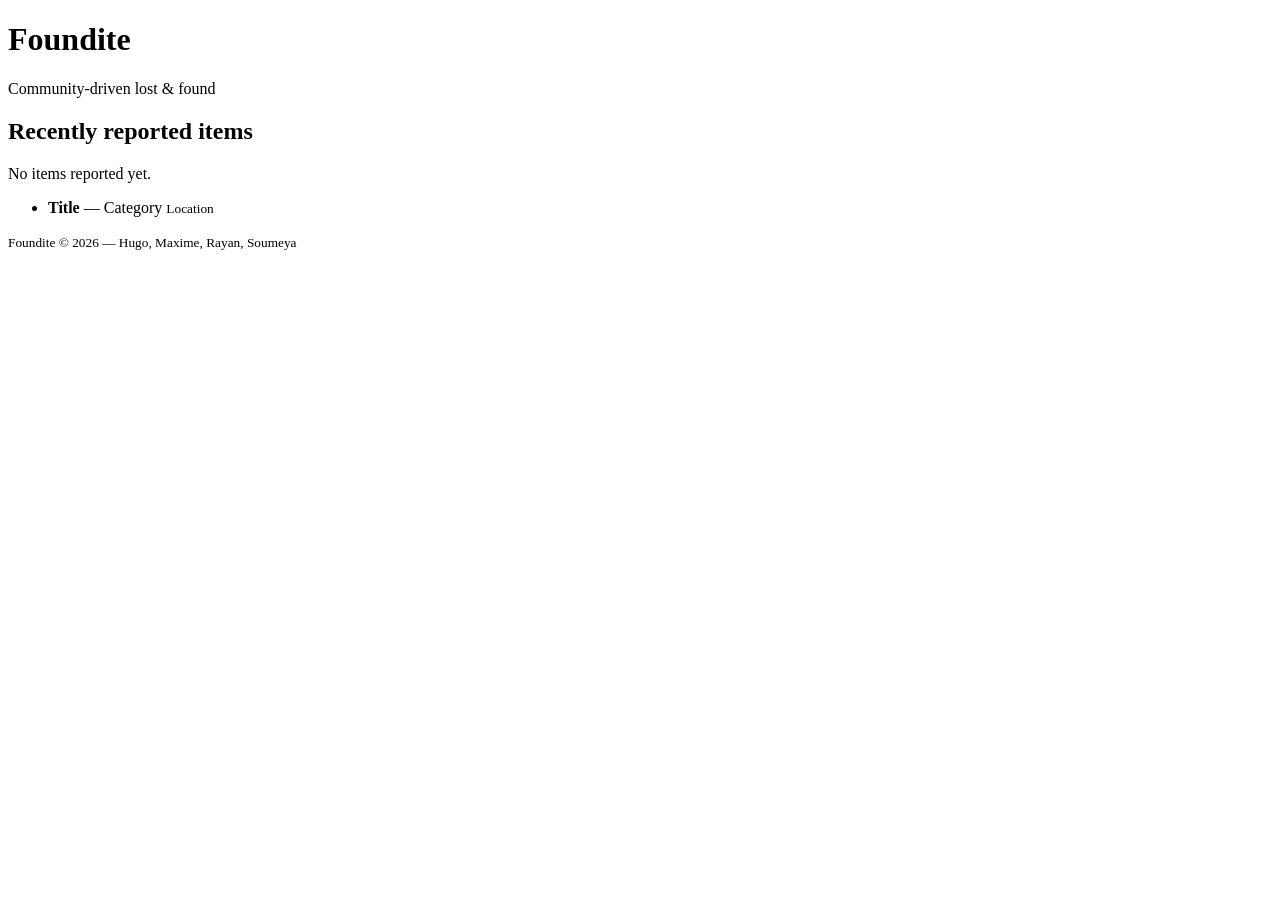
==== src/main/resources/templates/index.html @ 5bd6bc3c "feat(web): add home page and item detail view" ====
<!DOCTYPE html>
<html lang="en" xmlns:th="http://www.thymeleaf.org">
<head>
    <meta charset="UTF-8">
    <title>Foundite — Lost & Found</title>
    <link rel="stylesheet" th:href="@{/css/style.css}">
</head>
<body>
    <header>
        <h1>Foundite</h1>
        <p>Community-driven lost &amp; found</p>
    </header>

    <main>
        <h2>Recently reported items</h2>

        <div th:if="${items.isEmpty()}">
            <p>No items reported yet.</p>
        </div>

        <ul class="items-list">
            <li th:each="item : ${items}">
                <a th:href="@{'/items/' + ${item.id}}">
                    <strong th:text="${item.title}">Title</strong>
                </a>
                — <span th:text="${item.category}">Category</span>
                <small th:text="${item.location}">Location</small>
            </li>
        </ul>
    </main>

    <footer>
        <small>Foundite &copy; 2026 — Hugo, Maxime, Rayan, Soumeya</small>
    </footer>
</body>
</html>
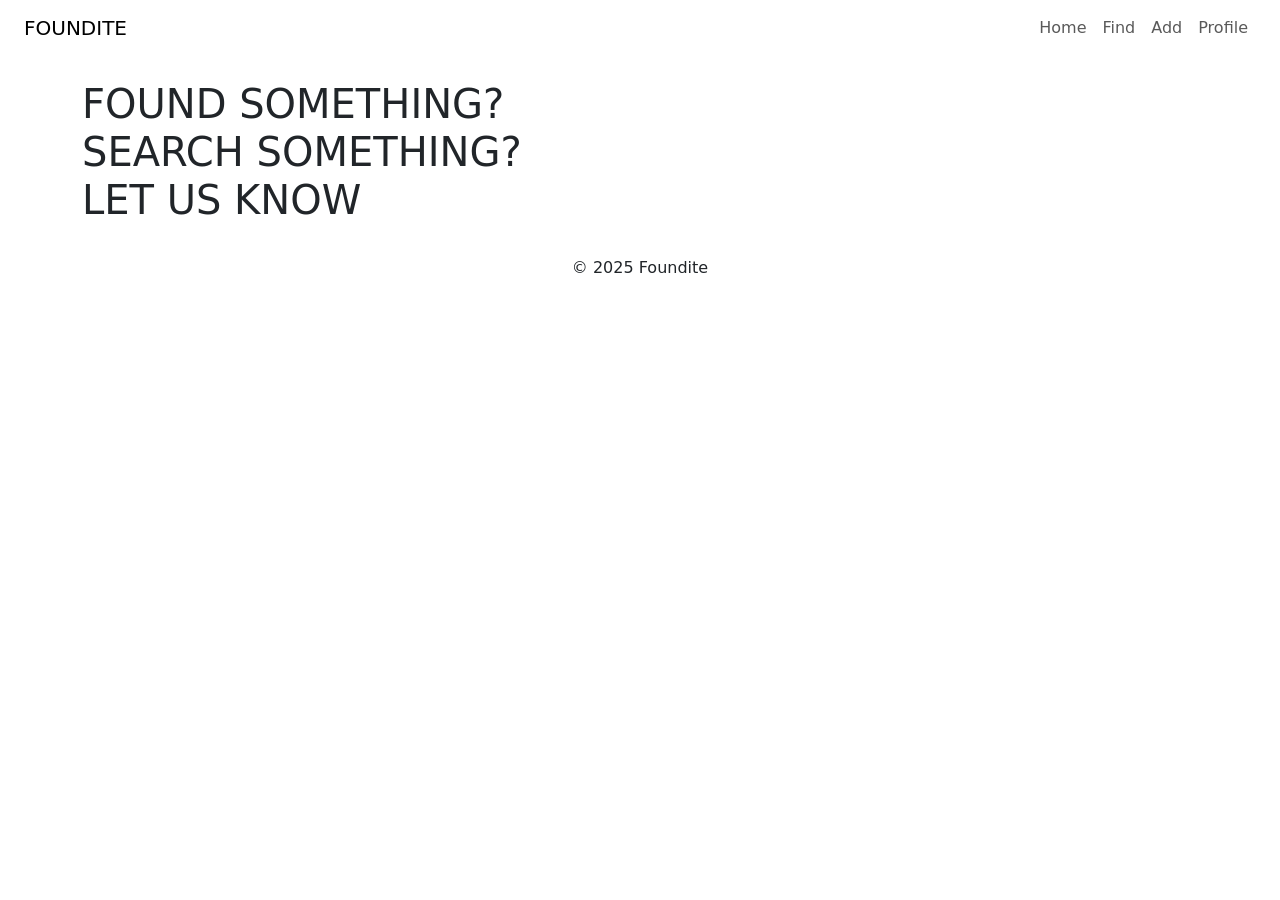
==== commit 05064967: "Add the home page : index.html + index.css" ====
--- a/src/main/resources/templates/index.html
+++ b/src/main/resources/templates/index.html
@@ -1,36 +1,64 @@
-<!DOCTYPE html>
+<!doctype html>
 <html lang="en" xmlns:th="http://www.thymeleaf.org">
-<head>
-    <meta charset="UTF-8">
-    <title>Foundite — Lost & Found</title>
-    <link rel="stylesheet" th:href="@{/css/style.css}">
-</head>
-<body>
-    <header>
-        <h1>Foundite</h1>
-        <p>Community-driven lost &amp; found</p>
-    </header>
+  <head>
+    <meta charset="UTF-8" />
+    <meta name="viewport" content="width=device-width, initial-scale=1.0" />
+    <title>Foundite</title>
 
-    <main>
-        <h2>Recently reported items</h2>
+    <link
+      href="https://cdn.jsdelivr.net/npm/bootstrap@5.3.3/dist/css/bootstrap.min.css"
+      rel="stylesheet"
+    />
+    <link
+      href="https://fonts.googleapis.com/css2?family=Inter:wght@400;600;700&display=swap"
+      rel="stylesheet"
+    />
+    <link th:href="@{/css/index.css}" rel="stylesheet" />
+  </head>
+  <body>
+    <nav class="navbar navbar-expand-md navbar-foundite px-4">
+      <a class="navbar-brand" th:href="@{/}">FOUNDITE</a>
 
-        <div th:if="${items.isEmpty()}">
-            <p>No items reported yet.</p>
+      <button
+        class="navbar-toggler ms-auto"
+        type="button"
+        data-bs-toggle="collapse"
+        data-bs-target="#navMenu"
+      >
+        <span class="navbar-toggler-icon"></span>
+      </button>
+
+      <div class="collapse navbar-collapse justify-content-end" id="navMenu">
+        <ul class="navbar-nav">
+          <li class="nav-item">
+            <a class="nav-link" th:href="@{/}">Home</a>
+          </li>
+          <li class="nav-item">
+            <a class="nav-link" th:href="@{/items}">Find</a>
+          </li>
+          <li class="nav-item">
+            <a class="nav-link" th:href="@{/items/new}">Add</a>
+          </li>
+          <li class="nav-item">
+            <a class="nav-link" th:href="@{/profile}">Profile</a>
+          </li>
+        </ul>
+      </div>
+    </nav>
+
+    <section class="hero">
+      <img class="hero-bg" th:src="@{/images/1.png}" alt="" />
+      <div class="container">
+        <div class="hero-box">
+          <h1>FOUND SOMETHING?<br />SEARCH SOMETHING?<br />LET US KNOW</h1>
         </div>
+      </div>
+    </section>
 
-        <ul class="items-list">
-            <li th:each="item : ${items}">
-                <a th:href="@{'/items/' + ${item.id}}">
-                    <strong th:text="${item.title}">Title</strong>
-                </a>
-                — <span th:text="${item.category}">Category</span>
-                <small th:text="${item.location}">Location</small>
-            </li>
-        </ul>
-    </main>
+    <footer class="py-4 text-center">
+      <p class="mb-0">&copy; 2025 Foundite</p>
+    </footer>
 
-    <footer>
-        <small>Foundite &copy; 2026 — Hugo, Maxime, Rayan, Soumeya</small>
-    </footer>
-</body>
-</html>+    <script src="https://cdn.jsdelivr.net/npm/bootstrap@5.3.3/dist/js/bootstrap.bundle.min.js"></script>
+  </body>
+</html>
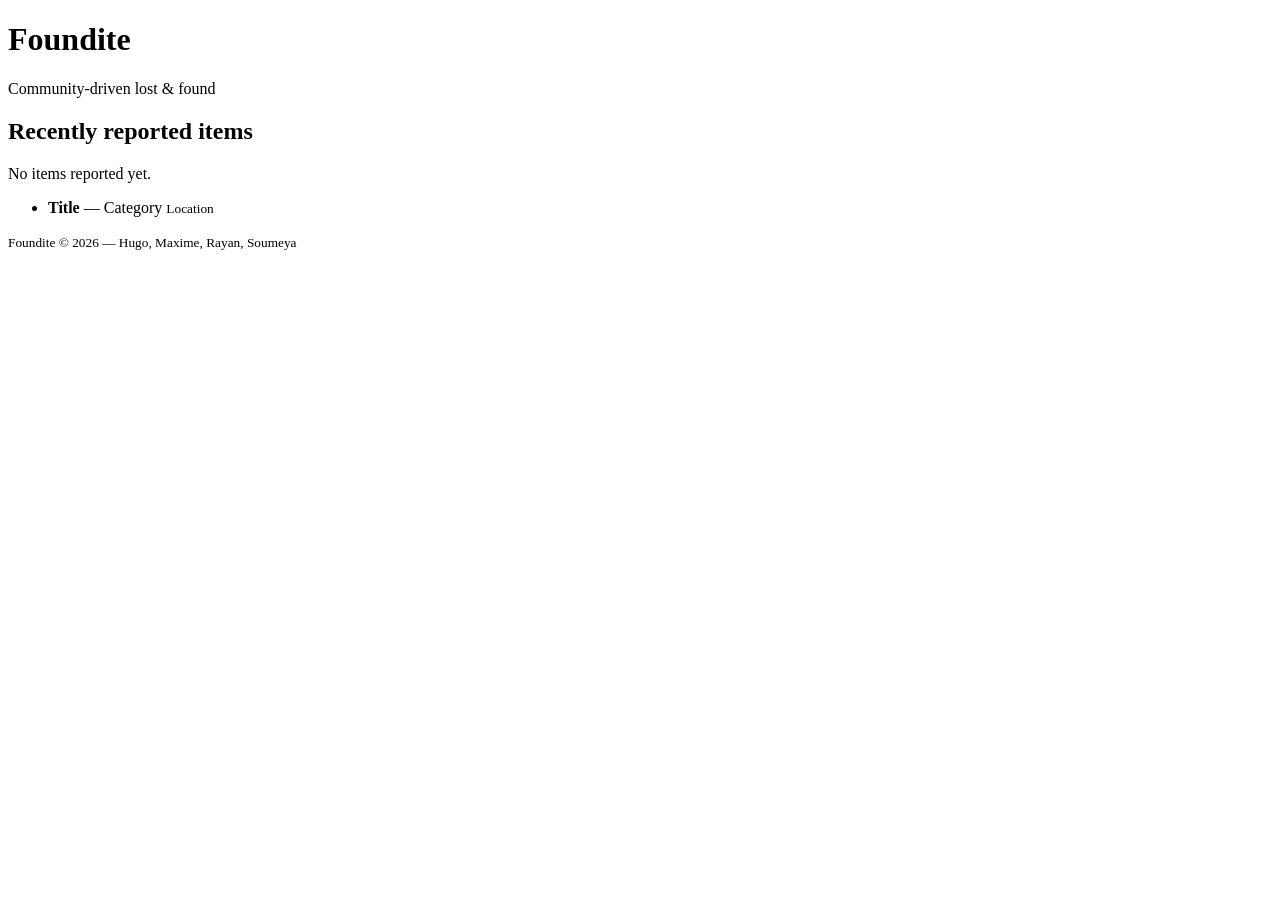
==== commit f917bae8: "merge: integrate initial Spring Boot project base into main" ====
--- a/src/main/resources/templates/index.html
+++ b/src/main/resources/templates/index.html
@@ -1,64 +1,36 @@
-<!doctype html>
+<!DOCTYPE html>
 <html lang="en" xmlns:th="http://www.thymeleaf.org">
-  <head>
-    <meta charset="UTF-8" />
-    <meta name="viewport" content="width=device-width, initial-scale=1.0" />
-    <title>Foundite</title>
+<head>
+    <meta charset="UTF-8">
+    <title>Foundite — Lost & Found</title>
+    <link rel="stylesheet" th:href="@{/css/style.css}">
+</head>
+<body>
+    <header>
+        <h1>Foundite</h1>
+        <p>Community-driven lost &amp; found</p>
+    </header>
 
-    <link
-      href="https://cdn.jsdelivr.net/npm/bootstrap@5.3.3/dist/css/bootstrap.min.css"
-      rel="stylesheet"
-    />
-    <link
-      href="https://fonts.googleapis.com/css2?family=Inter:wght@400;600;700&display=swap"
-      rel="stylesheet"
-    />
-    <link th:href="@{/css/index.css}" rel="stylesheet" />
-  </head>
-  <body>
-    <nav class="navbar navbar-expand-md navbar-foundite px-4">
-      <a class="navbar-brand" th:href="@{/}">FOUNDITE</a>
+    <main>
+        <h2>Recently reported items</h2>
 
-      <button
-        class="navbar-toggler ms-auto"
-        type="button"
-        data-bs-toggle="collapse"
-        data-bs-target="#navMenu"
-      >
-        <span class="navbar-toggler-icon"></span>
-      </button>
+        <div th:if="${items.isEmpty()}">
+            <p>No items reported yet.</p>
+        </div>
 
-      <div class="collapse navbar-collapse justify-content-end" id="navMenu">
-        <ul class="navbar-nav">
-          <li class="nav-item">
-            <a class="nav-link" th:href="@{/}">Home</a>
-          </li>
-          <li class="nav-item">
-            <a class="nav-link" th:href="@{/items}">Find</a>
-          </li>
-          <li class="nav-item">
-            <a class="nav-link" th:href="@{/items/new}">Add</a>
-          </li>
-          <li class="nav-item">
-            <a class="nav-link" th:href="@{/profile}">Profile</a>
-          </li>
+        <ul class="items-list">
+            <li th:each="item : ${items}">
+                <a th:href="@{'/items/' + ${item.id}}">
+                    <strong th:text="${item.title}">Title</strong>
+                </a>
+                — <span th:text="${item.category}">Category</span>
+                <small th:text="${item.location}">Location</small>
+            </li>
         </ul>
-      </div>
-    </nav>
+    </main>
 
-    <section class="hero">
-      <img class="hero-bg" th:src="@{/images/1.png}" alt="" />
-      <div class="container">
-        <div class="hero-box">
-          <h1>FOUND SOMETHING?<br />SEARCH SOMETHING?<br />LET US KNOW</h1>
-        </div>
-      </div>
-    </section>
-
-    <footer class="py-4 text-center">
-      <p class="mb-0">&copy; 2025 Foundite</p>
+    <footer>
+        <small>Foundite &copy; 2026 — Hugo, Maxime, Rayan, Soumeya</small>
     </footer>
-
-    <script src="https://cdn.jsdelivr.net/npm/bootstrap@5.3.3/dist/js/bootstrap.bundle.min.js"></script>
-  </body>
-</html>
+</body>
+</html>
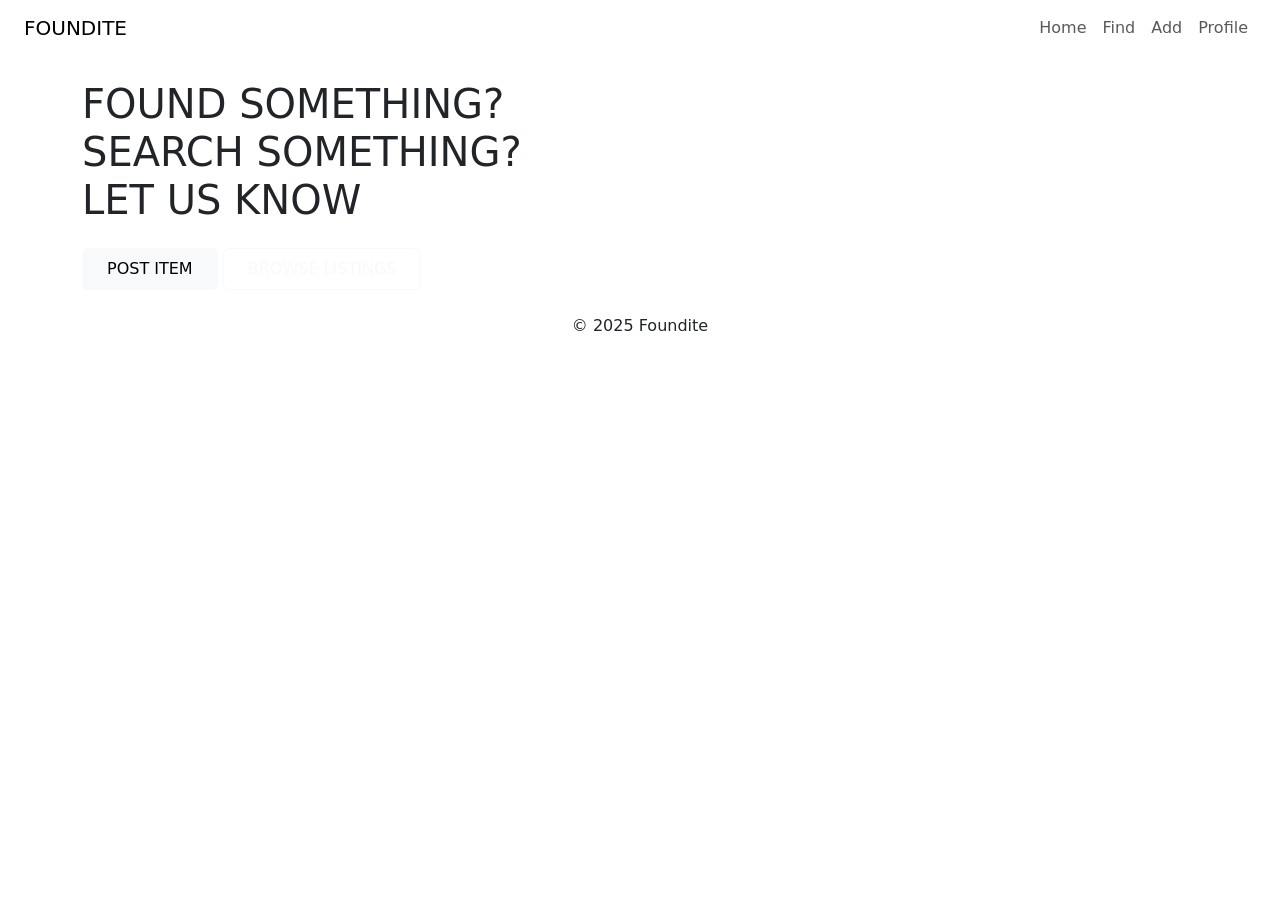
==== commit 36a69970: "Update indedx.html and index.css" ====
--- a/src/main/resources/templates/index.html
+++ b/src/main/resources/templates/index.html
@@ -1,36 +1,67 @@
-<!DOCTYPE html>
+<!doctype html>
 <html lang="en" xmlns:th="http://www.thymeleaf.org">
-<head>
-    <meta charset="UTF-8">
-    <title>Foundite — Lost & Found</title>
-    <link rel="stylesheet" th:href="@{/css/style.css}">
-</head>
-<body>
-    <header>
-        <h1>Foundite</h1>
-        <p>Community-driven lost &amp; found</p>
-    </header>
+  <head>
+    <meta charset="UTF-8" />
+    <meta name="viewport" content="width=device-width, initial-scale=1.0" />
+    <title>Foundite</title>
+    <link
+      href="https://cdn.jsdelivr.net/npm/bootstrap@5.3.3/dist/css/bootstrap.min.css"
+      rel="stylesheet"
+    />
+    <link
+      href="https://fonts.googleapis.com/css2?family=Inter:wght@400;600;700&display=swap"
+      rel="stylesheet"
+    />
+    <link th:href="@{/css/index.css}" rel="stylesheet" />
+  </head>
+  <body>
+    <nav class="navbar navbar-expand-md navbar-foundite px-4">
+      <a class="navbar-brand" th:href="@{/}">FOUNDITE</a>
+      <button
+        class="navbar-toggler ms-auto"
+        type="button"
+        data-bs-toggle="collapse"
+        data-bs-target="#navMenu"
+      >
+        <span class="navbar-toggler-icon"></span>
+      </button>
+      <div class="collapse navbar-collapse justify-content-end" id="navMenu">
+        <ul class="navbar-nav">
+          <li class="nav-item"><a class="nav-link" th:href="@{/}">Home</a></li>
+          <li class="nav-item">
+            <a class="nav-link" th:href="@{/items}">Find</a>
+          </li>
+          <li class="nav-item">
+            <a class="nav-link" th:href="@{/items/new}">Add</a>
+          </li>
+          <li class="nav-item">
+            <a class="nav-link" th:href="@{/profile}">Profile</a>
+          </li>
+        </ul>
+      </div>
+    </nav>
 
-    <main>
-        <h2>Recently reported items</h2>
+    <section class="hero">
+      <img class="hero-bg" th:src="@{/images/1.png}" alt="" />
+      <div class="container">
+        <div class="hero-box">
+          <h1>FOUND SOMETHING?<br />SEARCH SOMETHING?<br />LET US KNOW</h1>
+          <div class="hero-actions mt-4">
+            <a th:href="@{/items/new}" class="btn btn-light px-4 py-2"
+              >POST ITEM</a
+            >
+            <a th:href="@{/items}" class="btn btn-outline-light px-4 py-2"
+              >BROWSE LISTINGS</a
+            >
+          </div>
+        </div>
+      </div>
+    </section>
 
-        <div th:if="${items.isEmpty()}">
-            <p>No items reported yet.</p>
-        </div>
+    <footer class="py-4 text-center">
+      <p class="mb-0">&copy; 2025 Foundite</p>
+    </footer>
 
-        <ul class="items-list">
-            <li th:each="item : ${items}">
-                <a th:href="@{'/items/' + ${item.id}}">
-                    <strong th:text="${item.title}">Title</strong>
-                </a>
-                — <span th:text="${item.category}">Category</span>
-                <small th:text="${item.location}">Location</small>
-            </li>
-        </ul>
-    </main>
-
-    <footer>
-        <small>Foundite &copy; 2026 — Hugo, Maxime, Rayan, Soumeya</small>
-    </footer>
-</body>
-</html>+    <script src="https://cdn.jsdelivr.net/npm/bootstrap@5.3.3/dist/js/bootstrap.bundle.min.js"></script>
+  </body>
+</html>
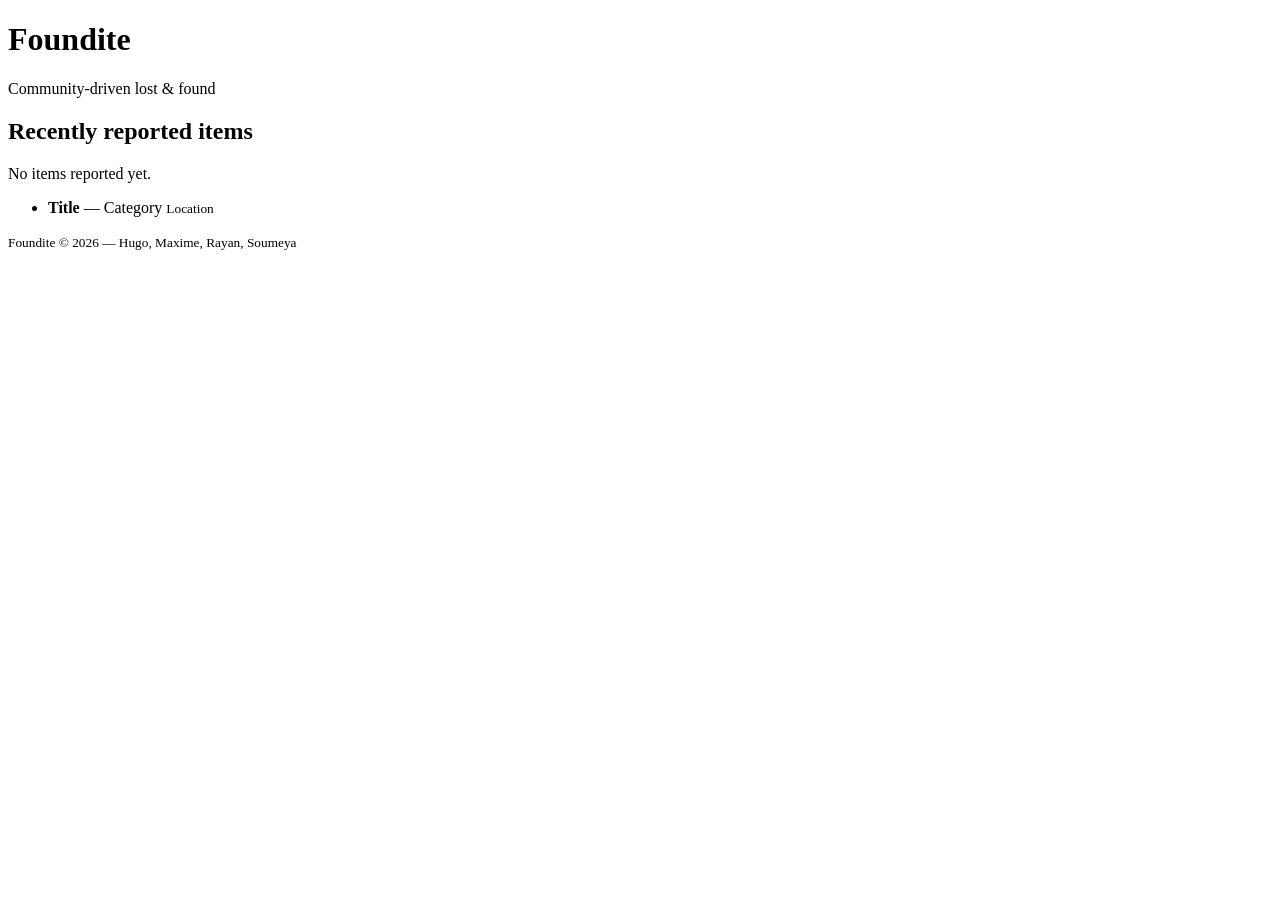
==== commit a0cd708e: "Merge pull request #2 from Motys8/feature/init-project Feature/init project" ====
--- a/src/main/resources/templates/index.html
+++ b/src/main/resources/templates/index.html
@@ -1,67 +1,36 @@
-<!doctype html>
+<!DOCTYPE html>
 <html lang="en" xmlns:th="http://www.thymeleaf.org">
-  <head>
-    <meta charset="UTF-8" />
-    <meta name="viewport" content="width=device-width, initial-scale=1.0" />
-    <title>Foundite</title>
-    <link
-      href="https://cdn.jsdelivr.net/npm/bootstrap@5.3.3/dist/css/bootstrap.min.css"
-      rel="stylesheet"
-    />
-    <link
-      href="https://fonts.googleapis.com/css2?family=Inter:wght@400;600;700&display=swap"
-      rel="stylesheet"
-    />
-    <link th:href="@{/css/index.css}" rel="stylesheet" />
-  </head>
-  <body>
-    <nav class="navbar navbar-expand-md navbar-foundite px-4">
-      <a class="navbar-brand" th:href="@{/}">FOUNDITE</a>
-      <button
-        class="navbar-toggler ms-auto"
-        type="button"
-        data-bs-toggle="collapse"
-        data-bs-target="#navMenu"
-      >
-        <span class="navbar-toggler-icon"></span>
-      </button>
-      <div class="collapse navbar-collapse justify-content-end" id="navMenu">
-        <ul class="navbar-nav">
-          <li class="nav-item"><a class="nav-link" th:href="@{/}">Home</a></li>
-          <li class="nav-item">
-            <a class="nav-link" th:href="@{/items}">Find</a>
-          </li>
-          <li class="nav-item">
-            <a class="nav-link" th:href="@{/items/new}">Add</a>
-          </li>
-          <li class="nav-item">
-            <a class="nav-link" th:href="@{/profile}">Profile</a>
-          </li>
+<head>
+    <meta charset="UTF-8">
+    <title>Foundite — Lost & Found</title>
+    <link rel="stylesheet" th:href="@{/css/style.css}">
+</head>
+<body>
+    <header>
+        <h1>Foundite</h1>
+        <p>Community-driven lost &amp; found</p>
+    </header>
+
+    <main>
+        <h2>Recently reported items</h2>
+
+        <div th:if="${items.isEmpty()}">
+            <p>No items reported yet.</p>
+        </div>
+
+        <ul class="items-list">
+            <li th:each="item : ${items}">
+                <a th:href="@{'/items/' + ${item.id}}">
+                    <strong th:text="${item.title}">Title</strong>
+                </a>
+                — <span th:text="${item.category}">Category</span>
+                <small th:text="${item.location}">Location</small>
+            </li>
         </ul>
-      </div>
-    </nav>
+    </main>
 
-    <section class="hero">
-      <img class="hero-bg" th:src="@{/images/1.png}" alt="" />
-      <div class="container">
-        <div class="hero-box">
-          <h1>FOUND SOMETHING?<br />SEARCH SOMETHING?<br />LET US KNOW</h1>
-          <div class="hero-actions mt-4">
-            <a th:href="@{/items/new}" class="btn btn-light px-4 py-2"
-              >POST ITEM</a
-            >
-            <a th:href="@{/items}" class="btn btn-outline-light px-4 py-2"
-              >BROWSE LISTINGS</a
-            >
-          </div>
-        </div>
-      </div>
-    </section>
-
-    <footer class="py-4 text-center">
-      <p class="mb-0">&copy; 2025 Foundite</p>
+    <footer>
+        <small>Foundite &copy; 2026 — Hugo, Maxime, Rayan, Soumeya</small>
     </footer>
-
-    <script src="https://cdn.jsdelivr.net/npm/bootstrap@5.3.3/dist/js/bootstrap.bundle.min.js"></script>
-  </body>
-</html>
+</body>
+</html>
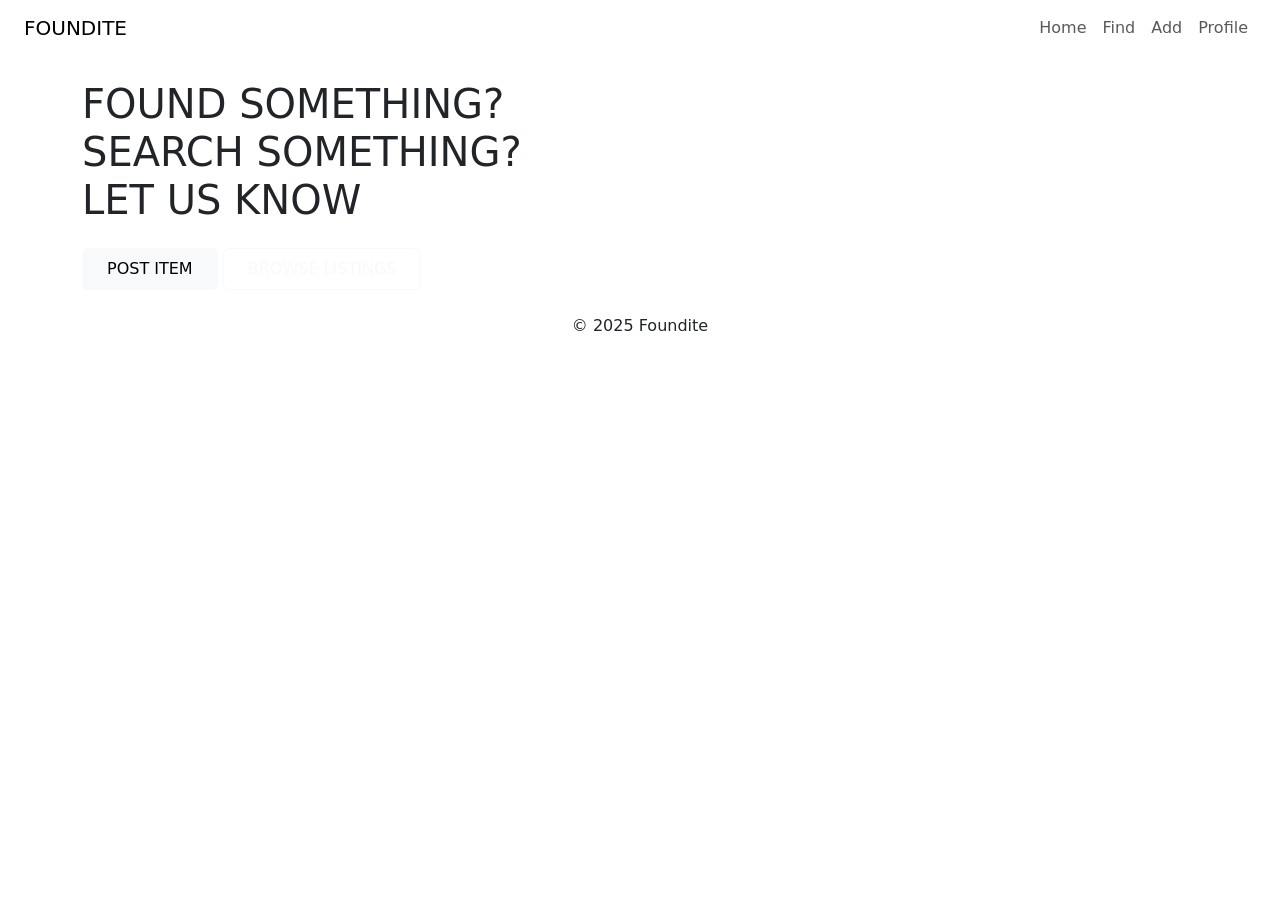
==== commit 0025337b: "Merge pull request #5 from Motys8/feature/frontend Feature/frontend" ====
--- a/src/main/resources/templates/index.html
+++ b/src/main/resources/templates/index.html
@@ -1,36 +1,67 @@
-<!DOCTYPE html>
+<!doctype html>
 <html lang="en" xmlns:th="http://www.thymeleaf.org">
-<head>
-    <meta charset="UTF-8">
-    <title>Foundite — Lost & Found</title>
-    <link rel="stylesheet" th:href="@{/css/style.css}">
-</head>
-<body>
-    <header>
-        <h1>Foundite</h1>
-        <p>Community-driven lost &amp; found</p>
-    </header>
+  <head>
+    <meta charset="UTF-8" />
+    <meta name="viewport" content="width=device-width, initial-scale=1.0" />
+    <title>Foundite</title>
+    <link
+      href="https://cdn.jsdelivr.net/npm/bootstrap@5.3.3/dist/css/bootstrap.min.css"
+      rel="stylesheet"
+    />
+    <link
+      href="https://fonts.googleapis.com/css2?family=Inter:wght@400;600;700&display=swap"
+      rel="stylesheet"
+    />
+    <link th:href="@{/css/index.css}" rel="stylesheet" />
+  </head>
+  <body>
+    <nav class="navbar navbar-expand-md navbar-foundite px-4">
+      <a class="navbar-brand" th:href="@{/}">FOUNDITE</a>
+      <button
+        class="navbar-toggler ms-auto"
+        type="button"
+        data-bs-toggle="collapse"
+        data-bs-target="#navMenu"
+      >
+        <span class="navbar-toggler-icon"></span>
+      </button>
+      <div class="collapse navbar-collapse justify-content-end" id="navMenu">
+        <ul class="navbar-nav">
+          <li class="nav-item"><a class="nav-link" th:href="@{/}">Home</a></li>
+          <li class="nav-item">
+            <a class="nav-link" th:href="@{/items}">Find</a>
+          </li>
+          <li class="nav-item">
+            <a class="nav-link" th:href="@{/items/new}">Add</a>
+          </li>
+          <li class="nav-item">
+            <a class="nav-link" th:href="@{/profile}">Profile</a>
+          </li>
+        </ul>
+      </div>
+    </nav>
 
-    <main>
-        <h2>Recently reported items</h2>
+    <section class="hero">
+      <img class="hero-bg" th:src="@{/images/1.png}" alt="" />
+      <div class="container">
+        <div class="hero-box">
+          <h1>FOUND SOMETHING?<br />SEARCH SOMETHING?<br />LET US KNOW</h1>
+          <div class="hero-actions mt-4">
+            <a th:href="@{/items/new}" class="btn btn-light px-4 py-2"
+              >POST ITEM</a
+            >
+            <a th:href="@{/items}" class="btn btn-outline-light px-4 py-2"
+              >BROWSE LISTINGS</a
+            >
+          </div>
+        </div>
+      </div>
+    </section>
 
-        <div th:if="${items.isEmpty()}">
-            <p>No items reported yet.</p>
-        </div>
+    <footer class="py-4 text-center">
+      <p class="mb-0">&copy; 2025 Foundite</p>
+    </footer>
 
-        <ul class="items-list">
-            <li th:each="item : ${items}">
-                <a th:href="@{'/items/' + ${item.id}}">
-                    <strong th:text="${item.title}">Title</strong>
-                </a>
-                — <span th:text="${item.category}">Category</span>
-                <small th:text="${item.location}">Location</small>
-            </li>
-        </ul>
-    </main>
-
-    <footer>
-        <small>Foundite &copy; 2026 — Hugo, Maxime, Rayan, Soumeya</small>
-    </footer>
-</body>
-</html>+    <script src="https://cdn.jsdelivr.net/npm/bootstrap@5.3.3/dist/js/bootstrap.bundle.min.js"></script>
+  </body>
+</html>
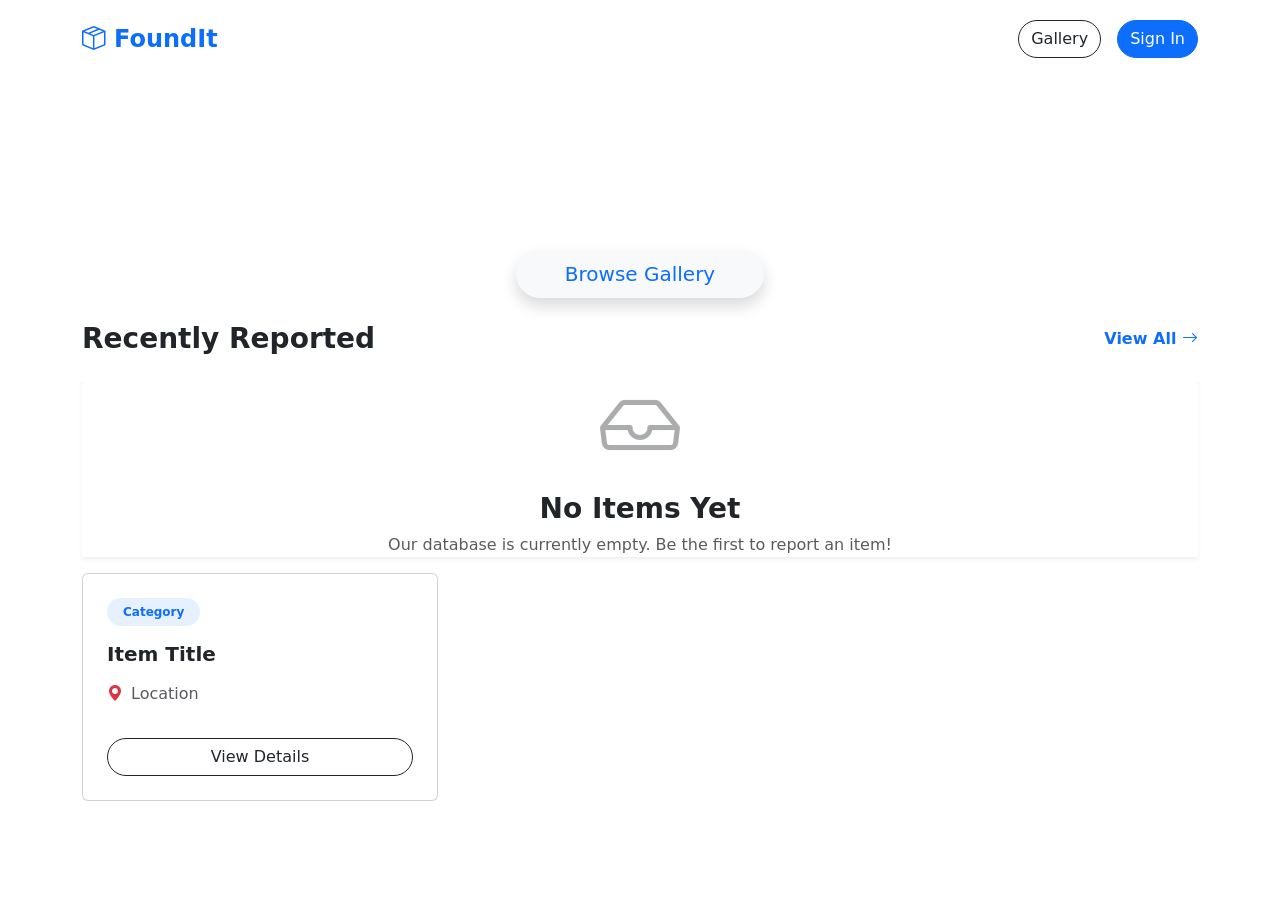
==== commit 1623d5e6: "Refactor UI: English translation, floating hero section, and style improvements" ====
--- a/src/main/resources/templates/index.html
+++ b/src/main/resources/templates/index.html
@@ -1,67 +1,68 @@
-<!doctype html>
+<!DOCTYPE html>
 <html lang="en" xmlns:th="http://www.thymeleaf.org">
-  <head>
-    <meta charset="UTF-8" />
-    <meta name="viewport" content="width=device-width, initial-scale=1.0" />
-    <title>Foundite</title>
-    <link
-      href="https://cdn.jsdelivr.net/npm/bootstrap@5.3.3/dist/css/bootstrap.min.css"
-      rel="stylesheet"
-    />
-    <link
-      href="https://fonts.googleapis.com/css2?family=Inter:wght@400;600;700&display=swap"
-      rel="stylesheet"
-    />
-    <link th:href="@{/css/index.css}" rel="stylesheet" />
-  </head>
-  <body>
-    <nav class="navbar navbar-expand-md navbar-foundite px-4">
-      <a class="navbar-brand" th:href="@{/}">FOUNDITE</a>
-      <button
-        class="navbar-toggler ms-auto"
-        type="button"
-        data-bs-toggle="collapse"
-        data-bs-target="#navMenu"
-      >
-        <span class="navbar-toggler-icon"></span>
-      </button>
-      <div class="collapse navbar-collapse justify-content-end" id="navMenu">
-        <ul class="navbar-nav">
-          <li class="nav-item"><a class="nav-link" th:href="@{/}">Home</a></li>
-          <li class="nav-item">
-            <a class="nav-link" th:href="@{/items}">Find</a>
-          </li>
-          <li class="nav-item">
-            <a class="nav-link" th:href="@{/items/new}">Add</a>
-          </li>
-          <li class="nav-item">
-            <a class="nav-link" th:href="@{/profile}">Profile</a>
-          </li>
-        </ul>
-      </div>
+<head>
+    <meta charset="UTF-8">
+    <title>FoundIt - Home</title>
+    <link href="https://cdn.jsdelivr.net/npm/bootstrap@5.3.0/dist/css/bootstrap.min.css" rel="stylesheet">
+    <link rel="stylesheet" href="https://cdn.jsdelivr.net/npm/bootstrap-icons@1.11.1/font/bootstrap-icons.css">
+    <link rel="stylesheet" href="/css/style.css">
+</head>
+<body>
+    <nav class="navbar navbar-expand-lg sticky-top py-3">
+        <div class="container">
+            <a class="navbar-brand fs-4 fw-bold text-primary" href="/">
+                <i class="bi bi-box-seam me-2"></i>FoundIt
+            </a>
+            <div class="d-flex gap-3">
+                <a href="/items" class="btn btn-outline-dark rounded-pill btn-centered">Gallery</a>
+                <a href="/login" class="btn btn-primary rounded-pill btn-centered">Sign In</a>
+            </div>
+        </div>
     </nav>
 
-    <section class="hero">
-      <img class="hero-bg" th:src="@{/images/1.png}" alt="" />
-      <div class="container">
-        <div class="hero-box">
-          <h1>FOUND SOMETHING?<br />SEARCH SOMETHING?<br />LET US KNOW</h1>
-          <div class="hero-actions mt-4">
-            <a th:href="@{/items/new}" class="btn btn-light px-4 py-2"
-              >POST ITEM</a
-            >
-            <a th:href="@{/items}" class="btn btn-outline-light px-4 py-2"
-              >BROWSE LISTINGS</a
-            >
-          </div>
+    <div class="container-fluid px-2"> 
+        <div class="hero-section text-center">
+            <div class="container">
+                <h1 class="hero-title fw-bold text-white mb-3">Lost Something? Found Something?</h1>
+                <p class="lead text-white-50 mb-5 mx-auto" style="max-width: 600px;">
+                    The easiest way to report lost belongings or help someone reunite with their missing items on campus.
+                </p>
+                <a href="/items" class="btn btn-light btn-lg rounded-pill btn-centered text-primary px-5 shadow">
+                    Browse Gallery
+                </a>
+            </div>
         </div>
-      </div>
-    </section>
+    </div>
 
-    <footer class="py-4 text-center">
-      <p class="mb-0">&copy; 2025 Foundite</p>
-    </footer>
+    <div class="container mb-5 mt-4">
+        <div class="d-flex justify-content-between align-items-center mb-4">
+            <h2 class="fw-bold h3 m-0">Recently Reported</h2>
+            <a href="/items" class="text-decoration-none fw-semibold">View All <i class="bi bi-arrow-right"></i></a>
+        </div>
+        
+        <div th:if="${#lists.isEmpty(items)}" class="empty-state text-center shadow-sm">
+            <i class="bi bi-inbox display-1 text-muted mb-3 d-block opacity-50"></i>
+            <h3 class="fw-bold">No Items Yet</h3>
+            <p class="text-muted">Our database is currently empty. Be the first to report an item!</p>
+        </div>
 
-    <script src="https://cdn.jsdelivr.net/npm/bootstrap@5.3.3/dist/js/bootstrap.bundle.min.js"></script>
-  </body>
-</html>
+        <div class="row g-4" th:unless="${#lists.isEmpty(items)}">
+            <div class="col-md-4" th:each="item : ${items}">
+                <div class="card h-100">
+                    <div class="card-body p-4">
+                        <span class="badge bg-primary bg-opacity-10 text-primary rounded-pill px-3 py-2 mb-3 fw-semibold" th:text="${item.category}">Category</span>
+                        <h5 class="card-title fw-bold mb-3" th:text="${item.title}">Item Title</h5>
+                        <div class="d-flex align-items-center text-muted mb-2">
+                            <i class="bi bi-geo-alt-fill text-danger me-2"></i>
+                            <span th:text="${item.location}">Location</span>
+                        </div>
+                    </div>
+                    <div class="card-footer bg-transparent border-0 p-4 pt-0">
+                        <a th:href="@{/items/{id}(id=${item.id})}" class="btn btn-outline-dark w-100 rounded-pill btn-centered">View Details</a>
+                    </div>
+                </div>
+            </div>
+        </div>
+    </div>
+</body>
+</html>
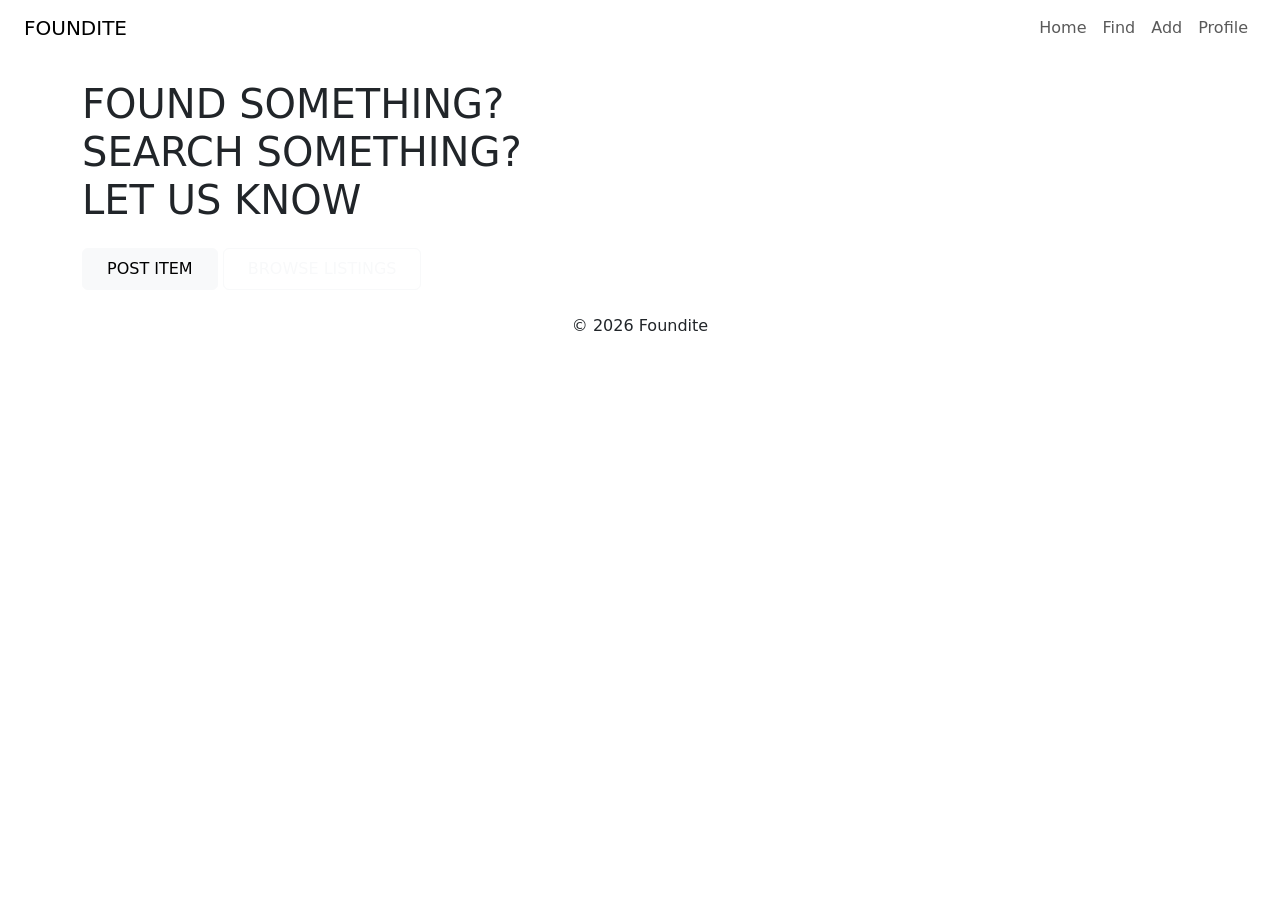
==== commit 342d0f0b: "Update front end and backend connection and some controllers fix" ====
--- a/src/main/resources/templates/index.html
+++ b/src/main/resources/templates/index.html
@@ -1,68 +1,67 @@
-<!DOCTYPE html>
+<!doctype html>
 <html lang="en" xmlns:th="http://www.thymeleaf.org">
-<head>
-    <meta charset="UTF-8">
-    <title>FoundIt - Home</title>
-    <link href="https://cdn.jsdelivr.net/npm/bootstrap@5.3.0/dist/css/bootstrap.min.css" rel="stylesheet">
-    <link rel="stylesheet" href="https://cdn.jsdelivr.net/npm/bootstrap-icons@1.11.1/font/bootstrap-icons.css">
-    <link rel="stylesheet" href="/css/style.css">
-</head>
-<body>
-    <nav class="navbar navbar-expand-lg sticky-top py-3">
-        <div class="container">
-            <a class="navbar-brand fs-4 fw-bold text-primary" href="/">
-                <i class="bi bi-box-seam me-2"></i>FoundIt
-            </a>
-            <div class="d-flex gap-3">
-                <a href="/items" class="btn btn-outline-dark rounded-pill btn-centered">Gallery</a>
-                <a href="/login" class="btn btn-primary rounded-pill btn-centered">Sign In</a>
-            </div>
-        </div>
+  <head>
+    <meta charset="UTF-8" />
+    <meta name="viewport" content="width=device-width, initial-scale=1.0" />
+    <title>Foundite</title>
+    <link
+      href="https://cdn.jsdelivr.net/npm/bootstrap@5.3.3/dist/css/bootstrap.min.css"
+      rel="stylesheet"
+    />
+    <link
+      href="https://fonts.googleapis.com/css2?family=Inter:wght@400;600;700&display=swap"
+      rel="stylesheet"
+    />
+    <link th:href="@{/css/index.css}" rel="stylesheet" />
+  </head>
+  <body>
+    <nav class="navbar navbar-expand-md navbar-foundite px-4">
+      <a class="navbar-brand" th:href="@{/}">FOUNDITE</a>
+      <button
+        class="navbar-toggler ms-auto"
+        type="button"
+        data-bs-toggle="collapse"
+        data-bs-target="#navMenu"
+      >
+        <span class="navbar-toggler-icon"></span>
+      </button>
+      <div class="collapse navbar-collapse justify-content-end" id="navMenu">
+        <ul class="navbar-nav">
+          <li class="nav-item"><a class="nav-link" th:href="@{/}">Home</a></li>
+          <li class="nav-item">
+            <a class="nav-link" th:href="@{/items}">Find</a>
+          </li>
+          <li class="nav-item">
+            <a class="nav-link" th:href="@{/items/new}">Add</a>
+          </li>
+          <li class="nav-item">
+            <a class="nav-link" th:href="@{/profile}">Profile</a>
+          </li>
+        </ul>
+      </div>
     </nav>
 
-    <div class="container-fluid px-2"> 
-        <div class="hero-section text-center">
-            <div class="container">
-                <h1 class="hero-title fw-bold text-white mb-3">Lost Something? Found Something?</h1>
-                <p class="lead text-white-50 mb-5 mx-auto" style="max-width: 600px;">
-                    The easiest way to report lost belongings or help someone reunite with their missing items on campus.
-                </p>
-                <a href="/items" class="btn btn-light btn-lg rounded-pill btn-centered text-primary px-5 shadow">
-                    Browse Gallery
-                </a>
-            </div>
+    <section class="hero">
+      <img class="hero-bg" th:src="@{/images/1.png}" alt="" />
+      <div class="container">
+        <div class="hero-box">
+          <h1>FOUND SOMETHING?<br />SEARCH SOMETHING?<br />LET US KNOW</h1>
+          <div class="hero-actions mt-4">
+            <a th:href="@{/items/new}" class="btn btn-light px-4 py-2"
+              >POST ITEM</a
+            >
+            <a th:href="@{/items}" class="btn btn-outline-light px-4 py-2"
+              >BROWSE LISTINGS</a
+            >
+          </div>
         </div>
-    </div>
+      </div>
+    </section>
 
-    <div class="container mb-5 mt-4">
-        <div class="d-flex justify-content-between align-items-center mb-4">
-            <h2 class="fw-bold h3 m-0">Recently Reported</h2>
-            <a href="/items" class="text-decoration-none fw-semibold">View All <i class="bi bi-arrow-right"></i></a>
-        </div>
-        
-        <div th:if="${#lists.isEmpty(items)}" class="empty-state text-center shadow-sm">
-            <i class="bi bi-inbox display-1 text-muted mb-3 d-block opacity-50"></i>
-            <h3 class="fw-bold">No Items Yet</h3>
-            <p class="text-muted">Our database is currently empty. Be the first to report an item!</p>
-        </div>
+    <footer class="py-4 text-center">
+      <p class="mb-0">&copy; 2026 Foundite</p>
+    </footer>
 
-        <div class="row g-4" th:unless="${#lists.isEmpty(items)}">
-            <div class="col-md-4" th:each="item : ${items}">
-                <div class="card h-100">
-                    <div class="card-body p-4">
-                        <span class="badge bg-primary bg-opacity-10 text-primary rounded-pill px-3 py-2 mb-3 fw-semibold" th:text="${item.category}">Category</span>
-                        <h5 class="card-title fw-bold mb-3" th:text="${item.title}">Item Title</h5>
-                        <div class="d-flex align-items-center text-muted mb-2">
-                            <i class="bi bi-geo-alt-fill text-danger me-2"></i>
-                            <span th:text="${item.location}">Location</span>
-                        </div>
-                    </div>
-                    <div class="card-footer bg-transparent border-0 p-4 pt-0">
-                        <a th:href="@{/items/{id}(id=${item.id})}" class="btn btn-outline-dark w-100 rounded-pill btn-centered">View Details</a>
-                    </div>
-                </div>
-            </div>
-        </div>
-    </div>
-</body>
-</html>+    <script src="https://cdn.jsdelivr.net/npm/bootstrap@5.3.3/dist/js/bootstrap.bundle.min.js"></script>
+  </body>
+</html>
